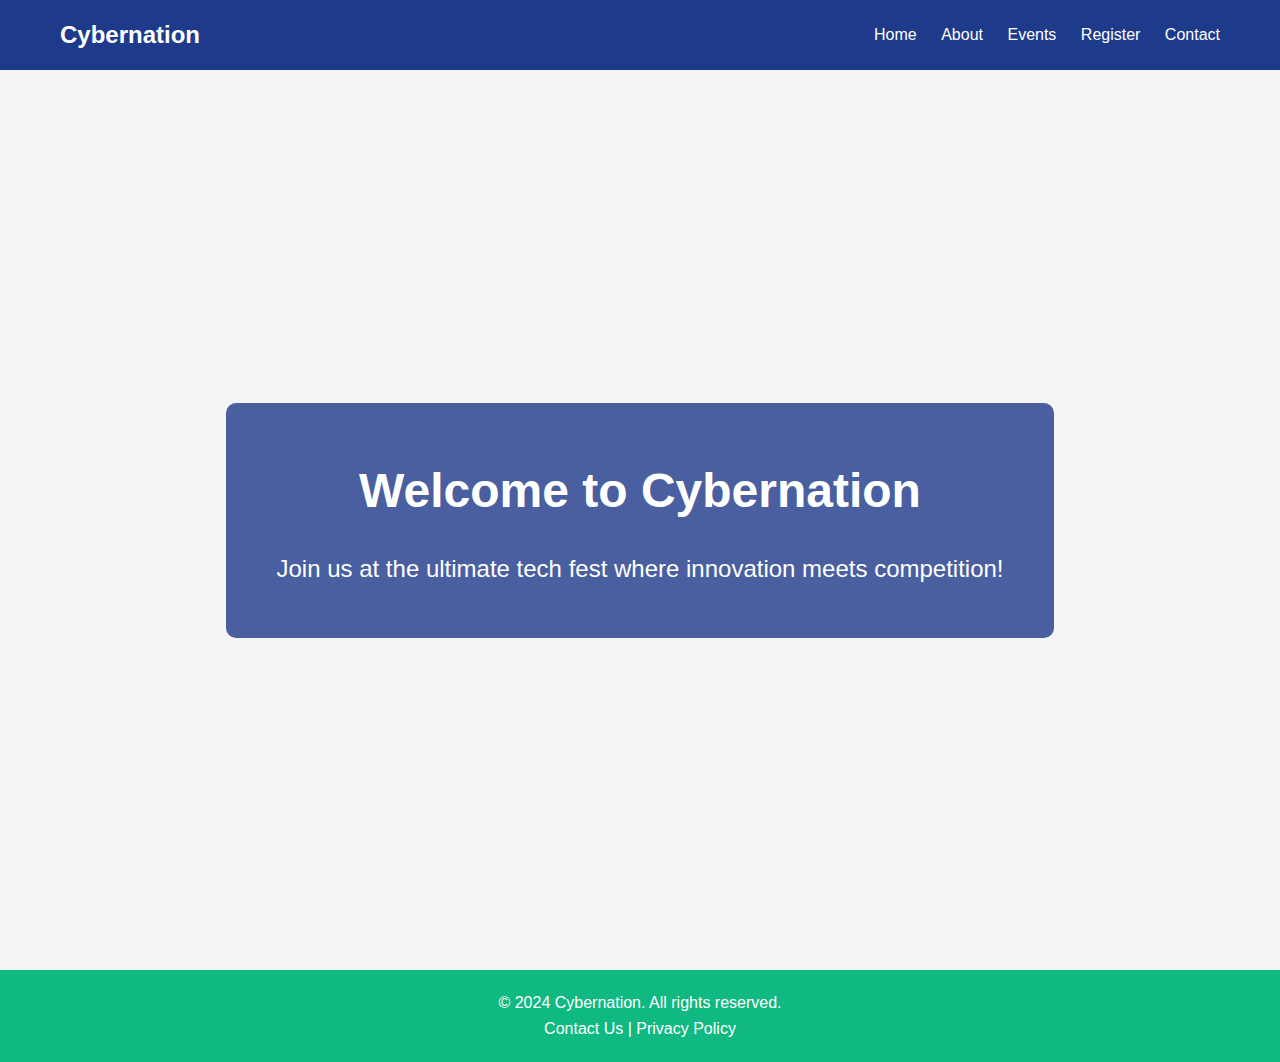
==== index.html @ fa980e3c "index page was added" ====
<!DOCTYPE html>
<html lang="en">
<head>
  <meta charset="UTF-8">
  <meta name="viewport" content="width=device-width, initial-scale=1.0">
  <title>Cybernation - College Tech Fest</title>
  <link rel="stylesheet" href="css/style.css">
</head>
<body>
  <!-- Navbar -->
  <header>
    <nav>
      <div class="logo">Cybernation</div>
      <ul>
        <li><a href="index.html">Home</a></li>
        <li><a href="pages/about.html">About</a></li>
        <li><a href="pages/events.html">Events</a></li>
        <li><a href="pages/register.html">Register</a></li>
        <li><a href="pages/contact.html">Contact</a></li>
      </ul>
    </nav>
  </header>

  <!-- Hero Section (Home) -->
  <section id="home" class="visible">
    <div class="hero" style="background-image: url('images/hero.jpg');">
      <div class="hero-content">
        <h1>Welcome to Cybernation</h1>
        <p>Join us at the ultimate tech fest where innovation meets competition!</p>
      </div>
    </div>
  </section>

  <!-- Footer -->
  <footer>
    <div class="footer-content">
      <p>&copy; 2024 Cybernation. All rights reserved.</p>
      <p><a href="pages/contact.html">Contact Us</a> | <a href="#">Privacy Policy</a></p>
    </div>
  </footer>

  <script src="js/main.js"></script>
</body>
</html>
---- css/style.css ----
/* General Styles */
* {
    margin: 0;
    padding: 0;
    box-sizing: border-box;
    font-family: 'Arial', sans-serif;
  }
  
  body {
    line-height: 1.6;
    background-color: #f5f5f5;
    color: #333;
  }
  
  /* Navbar */
  header {
    background-color: #1E3A8A;
    color: white;
    padding: 1rem 0;
    position: sticky;
    top: 0;
    z-index: 1000;
  }
  
  nav {
    display: flex;
    justify-content: space-between;
    align-items: center;
    max-width: 1200px;
    margin: auto;
    padding: 0 20px;
  }
  
  .logo {
    font-size: 1.5rem;
    font-weight: bold;
  }
  
  nav ul {
    list-style: none;
  }
  
  nav ul li {
    display: inline;
    margin-left: 20px;
  }
  
  nav ul li a {
    color: white;
    text-decoration: none;
    font-size: 1rem;
    cursor: pointer;
  }
  
  nav ul li a:hover {
    text-decoration: underline;
  }
  
  /* Hero Section */
  .hero {
    color: white;
    text-align: center;
    padding: 150px 20px;
    position: relative;
    height: 100vh;
    display: flex;
    align-items: center;
    justify-content: center;
  }
  
  .hero-content {
    background-color: rgba(30, 58, 138, 0.8);
    padding: 50px;
    border-radius: 10px;
  }
  
  .hero h1 {
    font-size: 3rem;
    margin-bottom: 20px;
  }
  
  .hero p {
    font-size: 1.5rem;
  }
  
  /* Event Cards */
  .event-cards {
    display: flex;
    justify-content: space-around;
    flex-wrap: wrap;
  }
  
  .card {
    background: #D1FAE5;
    color: #1E3A8A;
    padding: 20px;
    margin: 15px;
    border-radius: 10px;
    box-shadow: 0px 5px 15px rgba(0, 0, 0, 0.1);
    width: 30%;
    text-align: center;
  }
  
  .card h3 {
    margin-bottom: 10px;
    font-size: 1.5rem;
  }
  
  /* Contact Section */
  #contact {
    color: white;
    text-align: center;
    padding: 100px 20px;
  }
  
  #contact h2 {
    font-size: 2.5rem;
    margin-bottom: 20px;
    color: #F87171;
  }
  
  #contact p {
    font-size: 1.2rem;
    color: #F87171;
  }
  
  #contact a {
    color: #F87171;
  }
  
  /* Footer */
  footer {
    background-color: #10B981;
    color: white;
    text-align: center;
    padding: 20px 0;
  }
  
  footer a {
    color: #fff;
    text-decoration: none;
  }
  
  footer a:hover {
    text-decoration: underline;
  }
  
  /* Responsive Design */
  @media (max-width: 768px) {
    .event-cards {
      flex-direction: column;
    }
  
    .card {
      width: 80%;
    }
  
    .hero h1 {
      font-size: 2rem;
    }
  
    .hero p {
      font-size: 1.2rem;
    }
  
    #contact {
      padding: 70px 20px;
    }
  }
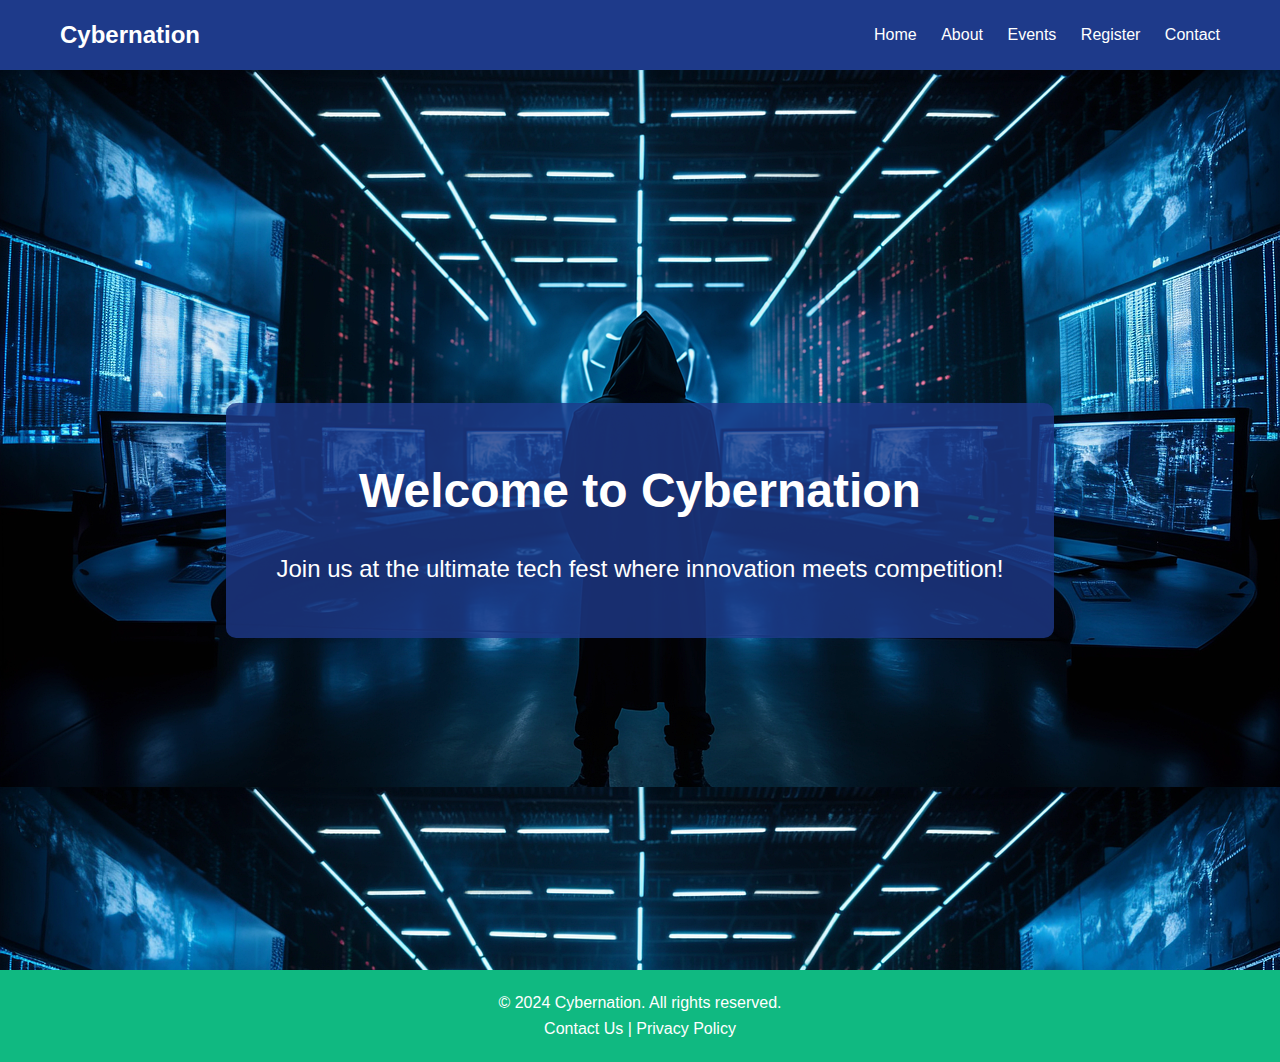
==== commit 3761d301: "UI enhanced for about and enhanced pages" ====
--- a/index.html
+++ b/index.html
@@ -23,7 +23,7 @@
 
   <!-- Hero Section (Home) -->
   <section id="home" class="visible">
-    <div class="hero" style="background-image: url('images/hero.jpg');">
+    <div class="hero" style="background-image: url('images/hero.png');">
       <div class="hero-content">
         <h1>Welcome to Cybernation</h1>
         <p>Join us at the ultimate tech fest where innovation meets competition!</p>
--- a/css/style.css
+++ b/css/style.css
@@ -145,6 +145,108 @@
     text-decoration: underline;
   }
   
+
+/* about page css */
+/* Timeline Section */
+#history {
+    padding: 50px 20px;
+    background-color: #EFF6FF;
+  }
+  
+  .timeline {
+    display: flex;
+    flex-direction: column;
+    gap: 20px;
+    margin-top: 30px;
+  }
+  
+  .timeline-item {
+    background-color: white;
+    padding: 20px;
+    border-left: 5px solid #1E3A8A;
+    border-radius: 8px;
+  }
+  
+  .timeline-item h3 {
+    margin-bottom: 10px;
+    font-size: 1.5rem;
+    color: #1E3A8A;
+  }
+
+  /* team section css */
+  /* Team Section */
+#team {
+    padding: 50px 20px;
+    text-align: center;
+    background-color: #F3F4F6;
+  }
+  
+  .team-grid {
+    display: flex;
+    justify-content: space-between;
+    flex-wrap: wrap;
+    gap: 20px;
+  }
+  
+  .team-member {
+    background-color: white;
+    padding: 20px;
+    border-radius: 8px;
+    box-shadow: 0 5px 15px rgba(0, 0, 0, 0.1);
+    text-align: center;
+    flex: 1;
+    min-width: 200px;
+  }
+  
+  .team-member img {
+    border-radius: 50%;
+    width: 150px;
+    height: 150px;
+    object-fit: cover;
+    margin-bottom: 15px;
+  }
+  
+  .team-member h3 {
+    margin-bottom: 10px;
+    color: #1E3A8A;
+  }
+  
+
+  /* call to action css */
+/* Call to Action Section */
+#cta {
+    padding: 50px 20px;
+    background-color: #1E3A8A;
+    color: white;
+    text-align: center;
+  }
+  
+  #cta h2 {
+    font-size: 2.5rem;
+    margin-bottom: 20px;
+  }
+  
+  #cta p {
+    font-size: 1.2rem;
+    margin-bottom: 30px;
+  }
+  
+  #cta .btn {
+    padding: 10px 20px;
+    background-color: #FBBF24;
+    color: #1E3A8A;
+    font-size: 1rem;
+    border-radius: 5px;
+    text-decoration: none;
+    font-weight: bold;
+    transition: background-color 0.3s ease;
+  }
+  
+  #cta .btn:hover {
+    background-color: #F59E0B;
+  }
+  
+
   /* Responsive Design */
   @media (max-width: 768px) {
     .event-cards {
@@ -167,4 +269,6 @@
       padding: 70px 20px;
     }
   }
-  +  
+
+
